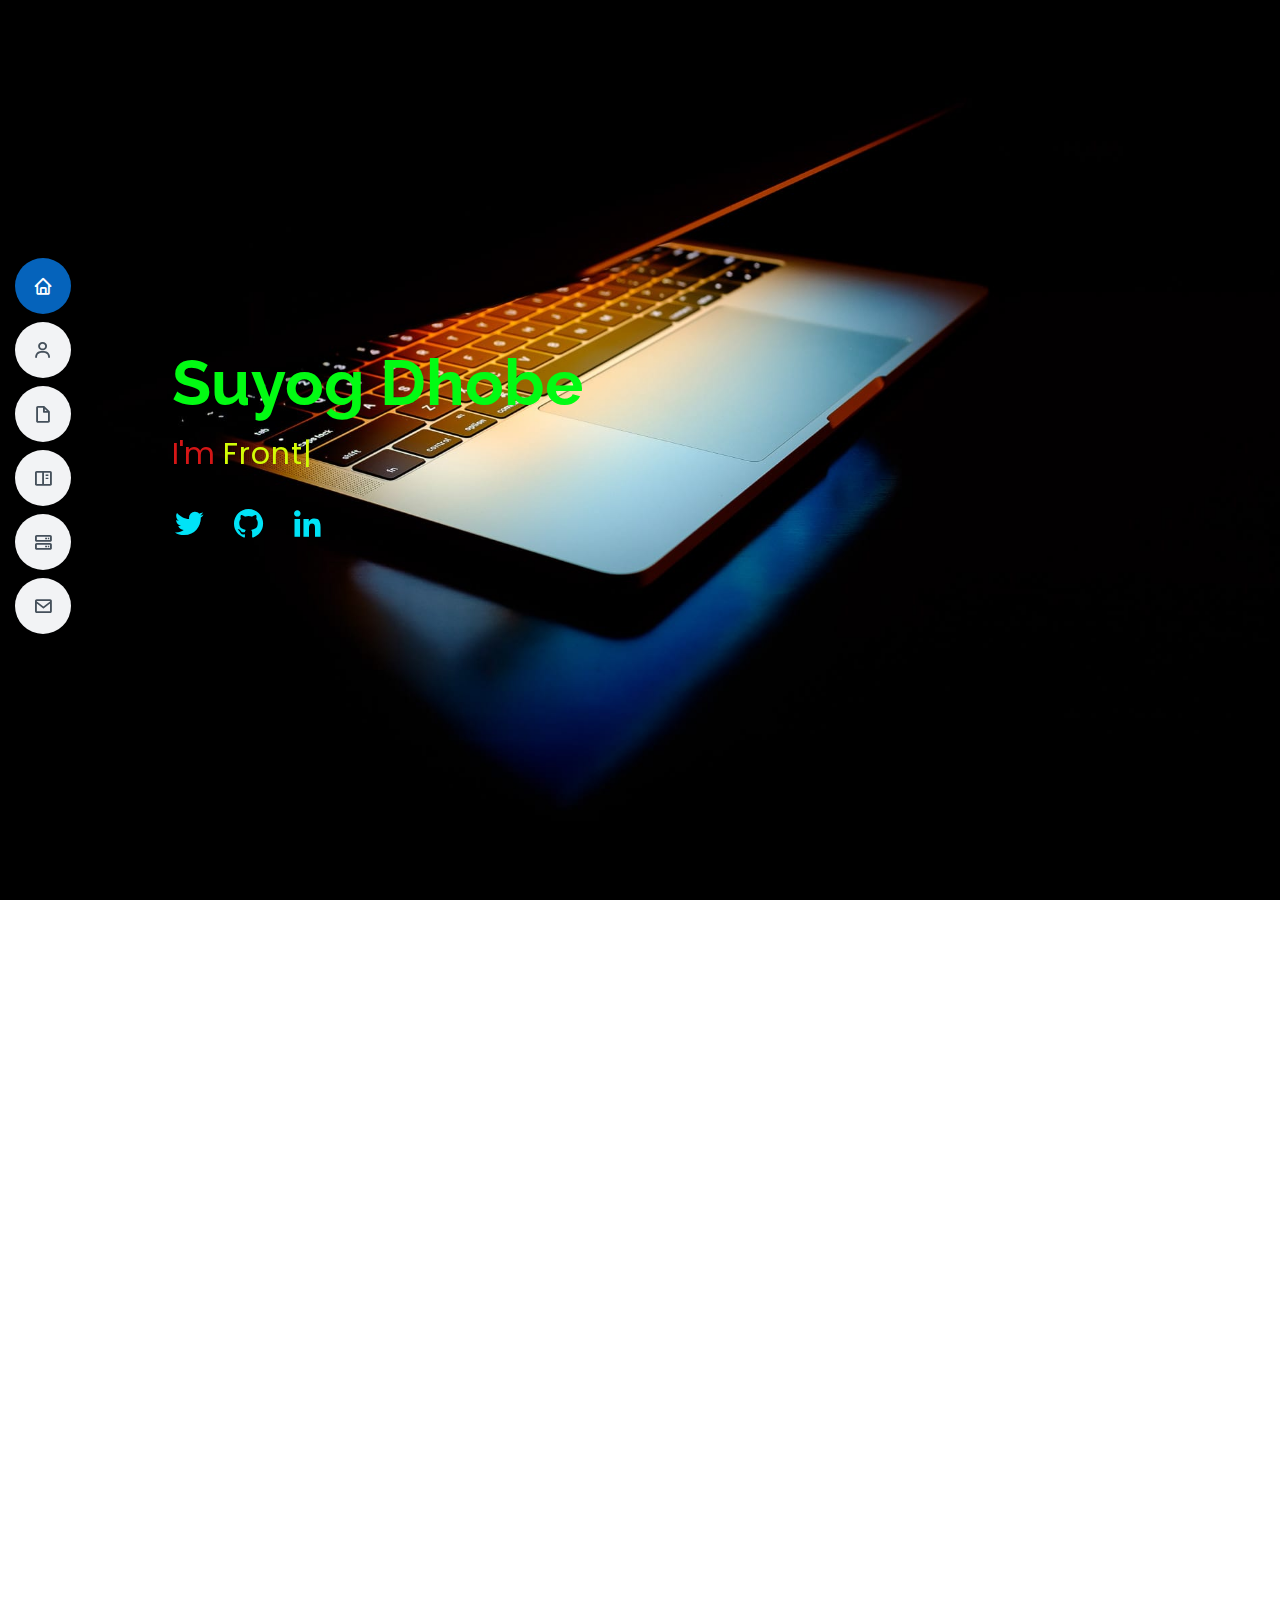
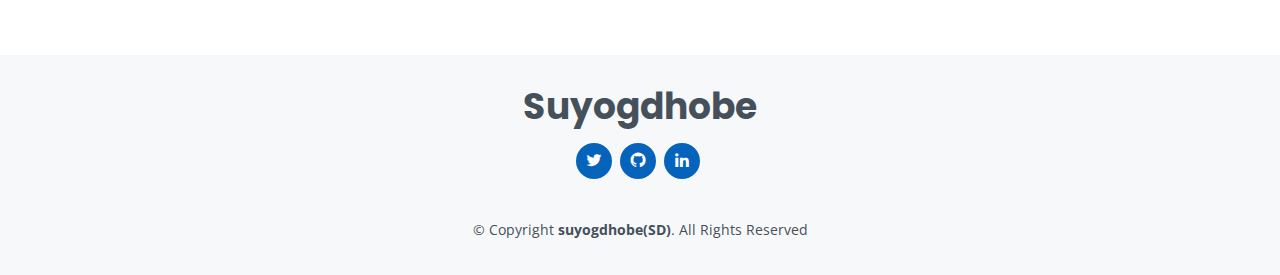
==== index.html @ 64a92c63 "Add files via upload" ====
<!DOCTYPE html>
<html lang="en">

<head>
  <meta charset="utf-8">
  <meta content="width=device-width, initial-scale=1.0" name="viewport">
  <title>PortfolioWeb SUYOG DHOBE</title>
  <meta content="" name="description">
  <meta content="" name="keywords">
  <!-- Favicons -->
  <link href="/favicon_io/favicon.ico" rel="icon">
  <link href="assets/img/apple-touch-icon.png" rel="apple-touch-icon">
  <!-- Google Fonts -->
  <link href="https://fonts.googleapis.com/css?family=Open+Sans:300,300i,400,400i,600,600i,700,700i|Raleway:300,300i,400,400i,500,500i,600,600i,700,700i|Poppins:300,300i,400,400i,500,500i,600,600i,700,700i" rel="stylesheet">
  <!-- Vendor CSS Files -->
  <link href="assets/vendor/aos/aos.css" rel="stylesheet">
  <link href="assets/vendor/bootstrap/css/bootstrap.min.css" rel="stylesheet">
  <link href="assets/vendor/bootstrap-icons/bootstrap-icons.css" rel="stylesheet">
  <link href="assets/vendor/boxicons/css/boxicons.min.css" rel="stylesheet">
  <link href="assets/vendor/glightbox/css/glightbox.min.css" rel="stylesheet">
  <link href="assets/vendor/swiper/swiper-bundle.min.css" rel="stylesheet">
  <!-- Template Main CSS File -->
  <link href="assets/css/style.css" rel="stylesheet">

</head>

<body>

  <!-- ======= Mobile nav toggle button ======= -->
  <!-- <button type="button" class="mobile-nav-toggle d-xl-none"><i class="bi bi-list mobile-nav-toggle"></i></button> -->
  <i class="bi bi-list mobile-nav-toggle d-xl-none"></i>
  <!-- ======= Header ======= -->
  <header id="header" class="d-flex flex-column justify-content-center">

    <nav id="navbar" class="navbar nav-menu">
      <ul>
        <li><a href="#hero" class="nav-link scrollto active"><i class="bx bx-home"></i> <span>Home</span></a></li>
        <li><a href="#about" class="nav-link scrollto"><i class="bx bx-user"></i> <span>About</span></a></li>
        <li><a href="#resume" class="nav-link scrollto"><i class="bx bx-file-blank"></i> <span>Resume</span></a></li>
        <li><a href="#portfolio" class="nav-link scrollto"><i class="bx bx-book-content"></i> <span>Project</span></a></li>
        <li><a href="#services" class="nav-link scrollto"><i class="bx bx-server"></i> <span>Services</span></a></li>
        <li><a href="#contact" class="nav-link scrollto"><i class="bx bx-envelope"></i> <span>Contact</span></a></li>
      </ul>
    </nav><!-- .nav-menu -->

  </header><!-- End Header -->

  <!-- ======= Hero Section ======= -->
  <section id="hero" class="d-flex flex-column justify-content-center">
    <div class="container" data-aos="zoom-in" data-aos-delay="100">
      <h1>Suyog Dhobe</h1> 
      <p>I'm <span class="typed" data-typed-items="Front-end Web Developer,Web Designer"></span></p>
      <div class="social-links">
        <a href="https://twitter.com/DhobeSuyog" class="twitter" target="_blank"><i class="bx bxl-twitter" ></i></a>
        <a href="https://github.com/Suyogdhobe" class="facebook" target="_blank"><i class="bx bxl-github" ></i></a>
        <!-- <a href="#" class="instagram"><i class="bx bxl-instagram" target="_blank"></i></a> -->
        <!-- <a href="#" class="google-plus"><i class="bx bxl-skype"></i></a> -->
        <a href="https://www.linkedin.com/in/suyogdhobe/" class="linkedin" target="_blank"><i class="bx bxl-linkedin"></i></a>
      </div>
    </div>
  </section><!-- End Hero -->

  <main id="main">

    <!-- ======= About Section ======= -->
    <section id="about" class="about">
      <div class="container" data-aos="fade-up">

        <div class="section-title">
          <h2>About</h2>
          <p>Strong in design and integration with intuitive problem-solving skills. Proficient in JAVASCRIPT,PYTHON,HTML,CSS, and MYSQL. </p> <p>Passionate about implementing and launching new projects. Ability totranslate business requirements into technical solutions. Looking to start the career as an entry-levelsoftware engineer with a reputed firm driven by technology.</p>
        </div>
        
        <div class="row">
          <div class="col-lg-4">
            <img src="/assets/img/portfolio/IMG-20210224-WA0003.jpg" class="img-fluid" alt="img didnt load">
          </div>
          <div class="col-lg-8 pt-4 pt-lg-0 content">
            <h3>Front-end Web Developer.</h3>
          
            <div class="row">
              <div class="col-lg-6">
                <ul>
                 
                  <li><i class="bi bi-chevron-right"></i> <strong>Phone:</strong> <span>928 451 8889</span></li>
                  <li><i class="bi bi-chevron-right"></i> <strong>City:</strong> <span>kukatpally,Hyderabad</span></li>
                </ul>
              </div>
              <div class="col-lg-6">
                <ul>
                  
                  <li><i class="bi bi-chevron-right"></i> <strong>Degree:</strong> <span>BSC computers</span></li>
                  <li><i class="bi bi-chevron-right"></i> <strong>Email:</strong> <span>suyog.dhobe@gmail.com</span></li>
              
                </ul>
              </div>
            </div>
                      
            <p>Strong in design and integration with intuitive problem-solving skills. Proficient in JAVASCRIPT,PYTHON,HTML,CSS, and MYSQL. Passionate about implementing and launching new projects. Ability totranslate business requirements into technical solutions. Looking to start the career as an entry-level software Developer.</p>
          </div>
        </div>
      </div>
    </section><!-- End About Section -->

    <!-- ======= Skills Section ======= -->
    <section id="skills" class="skills section-bg">
      <div class="container" data-aos="fade-up">

        <div class="section-title">
          <h2>Skills</h2>
          <!-- <p>Magnam dolores commodi suscipit. Necessitatibus eius consequatur ex aliquid fuga eum quidem. Sit sint consectetur velit. Quisquam quos quisquam cupiditate. Et nemo qui impedit suscipit alias ea. Quia fugiat sit in iste officiis commodi quidem hic quas.</p> -->
        </div>

        <div class="row skills-content">

          <div class="col-lg-6">

            <div class="progress">
              <span class="skill">HTML <i class="val">99%</i></span>
              <div class="progress-bar-wrap">
                <div class="progress-bar" role="progressbar" aria-valuenow="99" aria-valuemin="0" aria-valuemax="100"></div>
              </div>
            </div>

            <div class="progress">
              <span class="skill">CSS <i class="val">80%</i></span>
              <div class="progress-bar-wrap">
                <div class="progress-bar" role="progressbar" aria-valuenow="80" aria-valuemin="0" aria-valuemax="100"></div>
              </div>
            </div>

            <div class="progress">
              <span class="skill">JavaScript <i class="val">75%</i></span>
              <div class="progress-bar-wrap">
                <div class="progress-bar" role="progressbar" aria-valuenow="75" aria-valuemin="0" aria-valuemax="100"></div>
              </div>
            </div>

            <div class="progress">
              <span class="skill">Bootstrap <i class="val">70%</i></span>
              <div class="progress-bar-wrap">
                <div class="progress-bar" role="progressbar" aria-valuenow="70" aria-valuemin="0" aria-valuemax="100"></div>
              </div>
            </div>


          </div>

          <div class="col-lg-6">

            <div class="progress">
              <span class="skill">Python <i class="val">70%</i></span>
              <div class="progress-bar-wrap">
                <div class="progress-bar" role="progressbar" aria-valuenow="70" aria-valuemin="0" aria-valuemax="100"></div>
              </div>
            </div>

            <div class="progress">
              <span class="skill">React js <i class="val">70%</i></span>
              <div class="progress-bar-wrap">
                <div class="progress-bar" role="progressbar" aria-valuenow="70" aria-valuemin="0" aria-valuemax="100"></div>
              </div>
            </div>

            <div class="progress">
              <span class="skill">Jquery <i class="val">70%</i></span>
              <div class="progress-bar-wrap">
                <div class="progress-bar" role="progressbar" aria-valuenow="70" aria-valuemin="0" aria-valuemax="100"></div>
              </div>
            </div>

            <div class="progress">
              <span class="skill">Mysql <i class="val">60%</i></span>
              <div class="progress-bar-wrap">
                <div class="progress-bar" role="progressbar" aria-valuenow="60" aria-valuemin="0" aria-valuemax="100"></div>
              </div>
            </div>

            
          </div>

        </div>

      </div>
    </section><!-- End Skills Section -->

    <!-- ======= Resume Section ======= -->
    <section id="resume" class="resume">
      <div class="container" data-aos="fade-up">

        <div class="section-title">
          <h2>Resume</h2>
          
          <p></p><!-- <p>Magnam dolores commodi suscipit. Necessitatibus eius consequatur ex aliquid fuga eum quidem. Sit sint consectetur velit. Quisquam quos quisquam cupiditate. Et nemo qui impedit suscipit alias ea. Quia fugiat sit in iste officiis commodi quidem hic quas.</p> -->
        </div>

        <div class="row">
          <div class="col-lg-6">
            <h3 class="resume-title">Sumary</h3>
            <div class="resume-item pb-0">
              <!-- <h4>Brandon Johnson</h4> -->
              <p><em>Strong in design and integration with intuitive problem-solving skills. Proficient in JAVASCRIPT,PYTHON,HTML,CSS, and MYSQL. Passionate about implementing and launching new projects. Ability totranslate business requirements into technical solutions. Looking to start the career as an entry-levelsoftware engineer with a reputed firm driven by technology.</em></p>
              <ul>
                <li>Currently:-kukatpally</li>
                <li>9284518889</li>
                <li>suyog.dhobe@mail.com</li>
              </ul>
            </div>

            <h3 class="resume-title">Education</h3>
            <div class="resume-item">
              <h4>Bachelor of science &amp; computer science</h4>
              <h5>2018 - 2021</h5>
              <p><em>Rastrasant Tukadoji maharaj nagpur univarsity,Nagpur,INDIA</em></p>
              <!-- <p>Qui deserunt veniam. Et sed aliquam labore tempore sed quisquam iusto autem sit. Ea vero voluptatum qui ut dignissimos deleniti nerada porti sand markend</p> -->
            </div>
            <div class="resume-item">
              <h4>Certifiaction cource &amp; Full-stak web development</h4>
              <h5>current-2022</h5>
              <p><em>Social-prachar Institute of hyderabad,</em></p>
              <!-- <p>Quia nobis sequi est occaecati aut. Repudiandae et iusto quae reiciendis et quis Eius vel ratione eius unde vitae rerum voluptates asperiores voluptatem Earum molestiae consequatur neque etlon sader mart dila</p> -->
            </div>
          </div>
          <div class="col-lg-6">
            <h3 class="resume-title">Experience</h3>
            <div class="resume-item">
              <h4>full-stack web development-certification</h4>
              <h5>2022 - Present</h5>
              <p><em></em></p>
              <ul>
                <li>During the Full-stack web Development course, I learned and took the hands-on experienceon
                  Front-end technologies and Back-end technology.</li>
                  <li>Learned how websites work from server-side to client-side and the methodology behind it.</li>
                  <li>Developed 5+ projects and many more small projects that solve customers problems.</li>
                  <li>Develop and deploy all main and minor projects on the git repository.</li>
                  <li>Github:-link:- https://github.com/Suyogdhobe</li>
                
              </ul>
            </div>
            <div class="resume-item">
              <h4>projects</h4>
              <!-- <h5>2017 - 2022</h5> -->
              <p><em>Portfolio website</em></p>
              <ul>
                <li>Provides professional information about an individual or a company and presents a showcaseof their work. using HTML ,CSS ,JAVASCRIPT ,bootstrap ,jQuery
                  created responsive website.</li>
                <li>Other projects
                  :-landing pages, gym website, calculator, to-do list, digital/analog clock</li>
                </ul>
            </div>
          </div>
        </div>

      </div>
    </section><!-- End Resume Section -->

    <!-- ======= Portfolio Section ======= -->
    <section id="portfolio" class="portfolio section-bg">
      <div class="container" data-aos="fade-up">

        <div class="section-title">
          <h2>Project</h2>
          <!-- <p>Magnam dolores commodi suscipit. Necessitatibus eius consequatur ex aliquid fuga eum quidem. Sit sint consectetur velit. Quisquam quos quisquam cupiditate. Et nemo qui impedit suscipit alias ea. Quia fugiat sit in iste officiis commodi quidem hic quas.</p> -->
        </div>

        <!-- <div class="row">
          <div class="col-lg-12 d-flex justify-content-center" data-aos="fade-up" data-aos-delay="100">
            <ul id="portfolio-flters">
              <li data-filter="*" class="filter-active">All</li>
              <li data-filter=".filter-app">App</li>
              <li data-filter=".filter-card">Card</li>
              <li data-filter=".filter-web">Web</li>
            </ul>
          </div>
        </div> -->

        <div class="row portfolio-container" data-aos="fade-up" data-aos-delay="200">

          <div class="col-lg-4 col-md-6 portfolio-item filter-app">
            <div class="portfolio-wrap">
              <img src="/assets/img/portfolio/clockk.gif" class="img-fluid" alt="">
              <pre>
                
              </pre>
              <div class="portfolio-info">
                <h4>Analog clock</h4>
                <!-- <p>App</p> -->
                <div class="portfolio-links">
                  
                  <!-- <a href="assets/img/portfolio/portfolio-.jpg" data-gallery="portfolioGallery" class="portfolio-lightbox" title="App 1"><i class="bx bx-plus"></i></a> -->
                  <a href="portfolio-details.html" class="portfolio-details-lightbox" data-glightbox="type: external" title="Portfolio Details"><i class="bx bx-link"></i></a>
                </div>
              </div>
            </div>
          </div>

          <div class="col-lg-4 col-md-6 portfolio-item filter-web">
            <div class="portfolio-wrap">
              <img src="/assets/img/portfolio/images.png" class="img-fluid" alt="">
              <div class="portfolio-info">
                <h4>DIGITAL clock</h4>
                <!-- <p>Web</p> -->
                <div class="portfolio-links">
                 
                </div>
              </div>
            </div>
          </div>

          <!-- <div class="col-lg-4 col-md-6 portfolio-item filter-app">
            <div class="portfolio-wrap">
              <img src="assets/img/portfolio/portfolio-3.jpg" class="img-fluid" alt="">
              <div class="portfolio-info">
                <h4>App 2</h4>
                 <p>App</p> -->
                <!-- <div class="portfolio-links"> -->
                  <!-- <a href="assets/img/portfolio/portfolio-3.jpg" data-gallery="portfolioGallery" class="portfolio-lightbox" title="App 2"><i class="bx bx-plus"></i></a> -->
                  <!-- <a href="portfolio-details.html" class="portfolio-details-lightbox" data-glightbox="type: external" title="Portfolio Details"><i class="bx bx-link"></i></a> -->
                <!-- </div>
              </div>
            </div>
          </div> -->

          
          <!-- <div class="col-lg-4 col-md-6 portfolio-item filter-web">
            <div class="portfolio-wrap">
              <img src="assets/img/portfolio/portfolio-9.jpg" class="img-fluid" alt="">
              <div class="portfolio-info">
                <h4>Web 3</h4>
                < <p>Web</p> -->
                <!-- <div class="portfolio-links"> -->
                  <!-- <a href="assets/img/portfolio/portfolio-9.jpg" data-gallery="portfolioGallery" class="portfolio-lightbox" title="Web 3"><i class="bx bx-plus"></i></a> -->
                  <!-- <a href="portfolio-details.html" class="portfolio-details-lightbox" data-glightbox="type: external" title="Portfolio Details"><i class="bx bx-link"></i></a> -->
                <!-- </div>
              </div>
            </div>
          </div> --> 

        </div>

      </div>
    </section><!-- End Portfolio Section -->

    <!-- ======= Services Section ======= -->
    <section id="services" class="services">
      <div class="container" data-aos="fade-up">

        <div class="section-title">
          <h2>Services</h2>
          <p>Get build your responsive website upgrade your business by online presence</p>
          <!-- <p>Magnam dolores commodi suscipit. Necessitatibus eius consequatur ex aliquid fuga eum quidem. Sit sint consectetur velit. Quisquam quos quisquam cupiditate. Et nemo qui impedit suscipit alias ea. Quia fugiat sit in iste officiis commodi quidem hic quas.</p> -->
        </div>

        <div class="row">

          <div class="col-lg-6 col-md-6 d-flex align-items-stretch" data-aos="zoom-in" data-aos-delay="100">
            <div class="icon-box iconbox-blue">
              <div class="icon">
                <svg width="100" height="100" viewBox="0 0 600 600" xmlns="http://www.w3.org/2000/svg">
                  <path stroke="none" stroke-width="0" fill="#f5f5f5" d="M300,521.0016835830174C376.1290562159157,517.8887921683347,466.0731472004068,529.7835943286574,510.70327084640275,468.03025145048787C554.3714126377745,407.6079735673963,508.03601936045806,328.9844924480964,491.2728898941984,256.3432110539036C474.5976632858925,184.082847569629,479.9380746630129,96.60480741107993,416.23090153303,58.64404602377083C348.86323505073057,18.502131276798302,261.93793281208167,40.57373210992963,193.5410806939664,78.93577620505333C130.42746243093433,114.334589627462,98.30271207620316,179.96522072025542,76.75703585869454,249.04625023123273C51.97151888228291,328.5150500222984,13.704378332031375,421.85034740162234,66.52175969318436,486.19268352777647C119.04800174914682,550.1803526380478,217.28368757567262,524.383925680826,300,521.0016835830174"></path>
                </svg>
                <i class="bx bxl-dribbble"></i>
              </div>
              <h4><a href="">E-Commerce</a></h4>
              <p>website that allows you to buy and sell tangible goods, digital products or services online.</p>
            </div>
          </div>

          <div class="col-lg-6 col-md-6 d-flex align-items-stretch mt-4 mt-md-0" data-aos="zoom-in" data-aos-delay="200">
            <div class="icon-box iconbox-orange ">
              <div class="icon">
                <svg width="100" height="100" viewBox="0 0 600 600" xmlns="http://www.w3.org/2000/svg">
                  <path stroke="none" stroke-width="0" fill="#f5f5f5" d="M300,582.0697525312426C382.5290701553225,586.8405444964366,449.9789794690241,525.3245884688669,502.5850820975895,461.55621195738473C556.606425686781,396.0723002908107,615.8543463187945,314.28637112970534,586.6730223649479,234.56875336149918C558.9533121215079,158.8439757836574,454.9685369536778,164.00468322053177,381.49747125262974,130.76875717737553C312.15926192815925,99.40240125094834,248.97055460311594,18.661163978235184,179.8680185752513,50.54337015887873C110.5421016452524,82.52863877960104,119.82277516462835,180.83849132639028,109.12597500060166,256.43424936330496C100.08760227029461,320.3096726198365,92.17705696193138,384.0621239912766,124.79988738764834,439.7174275375508C164.83382741302287,508.01625554203684,220.96474134820875,577.5009287672846,300,582.0697525312426"></path>
                </svg>
                <i class="bx bx-file"></i>
              </div>
              <h4><a href="">Responsive Design</a></h4>
              <p>Responsive web design (RWD) is a web development approach that creates dynamic changes to the appearance of a website, depending on the screen size and orientation of the device being used to view it.</p>
            </div>
          </div>

         
          
        </div> 

      </div>
    </section>
   

    <!-- ======= Contact Section ======= -->
    <section id="contact" class="contact">
      <div class="container" data-aos="fade-up">

        <div class="section-title">
          <h2>Contact</h2>
        </div>

        <div class="row mt-1">

          <div class="col-lg-4">
            <div class="info">
              <div class="address">
                <i class="bi bi-geo-alt"></i>
                <h4>Location:</h4>
                <p>kukadpally,hyderabad</p>
              </div>

              <div class="email">
                <i class="bi bi-envelope"></i>
                <h4>Email:</h4>
                <p>suyog.dhobe@gmail.com</p>
              </div>

              <div class="phone">
                <i class="bi bi-phone"></i>
                <h4>Call:</h4>
                <p>9284518889</p>
              </div>

            </div>

          </div>

          <div class="col-lg-8 mt-5 mt-lg-0">

            <form action="forms/contact.php" method="post" role="form" class="php-email-form">
              <div class="row">
                <div class="col-md-6 form-group">
                  <input type="text" name="name" class="form-control" id="name" placeholder="Your Name" required>
                </div>
                <div class="col-md-6 form-group mt-3 mt-md-0">
                  <input type="email" class="form-control" name="email" id="email" placeholder="Your Email" required>
                </div>
              </div>
              <div class="form-group mt-3">
                <input type="text" class="form-control" name="subject" id="subject" placeholder="Subject" required>
              </div>
              <div class="form-group mt-3">
                <textarea class="form-control" name="message" rows="5" placeholder="Message" required></textarea>
              </div>
              <div class="my-3">
                <div class="loading">Loading</div>
                <div class="error-message"></div>
                <div class="sent-message">Your message has been sent. Thank you!</div>
              </div>
              <div class="text-center"><button type="submit" onclick="sd()">submit</button></div>
            </form>

          </div>

        </div>

      </div>
    </section><!-- End Contact Section -->

  </main><!-- End #main -->

  <!-- ======= Footer ======= -->
  <footer id="footer">
    <div class="container">
      <h3>Suyogdhobe</h3>
      
      <div class="social-links">
        <a href="https://twitter.com/DhobeSuyog" class="twitter" target="_blank"><i class="bx bxl-twitter" ></i></a>
        <a href="https://github.com/Suyogdhobe" class="facebook"  target="_blank"><i class="bx bxl-github"></i></a>
        <!-- <a href="#" class="instagram"><i class="bx bxl-instagram" target="_blank"></i></a> -->
        <!-- <a href="#" class="google-plus"><i class="bx bxl-skype"></i></a> -->
        <a href="https://www.linkedin.com/in/suyogdhobe/" class="linkedin" target="_blank"><i class="bx bxl-linkedin"></i></a>
      </div>
      <div class="copyright">
        &copy; Copyright <strong><span>suyogdhobe(SD)</span></strong>. All Rights Reserved
      </div>
     
    </div>
  </footer><!-- End Footer -->

  <div id="preloader"></div>
  <a href="#" class="back-to-top d-flex align-items-center justify-content-center"><i class="bi bi-arrow-up-short"></i></a>

  <!-- Vendor JS Files -->
  <script src="assets/vendor/purecounter/purecounter.js"></script>
  <script src="assets/vendor/aos/aos.js"></script>
  <script src="assets/vendor/bootstrap/js/bootstrap.bundle.min.js"></script>
  <script src="assets/vendor/glightbox/js/glightbox.min.js"></script>
  <script src="assets/vendor/isotope-layout/isotope.pkgd.min.js"></script>
  <script src="assets/vendor/swiper/swiper-bundle.min.js"></script>
  <script src="assets/vendor/typed.js/typed.min.js"></script>
  <script src="assets/vendor/waypoints/noframework.waypoints.js"></script>
  
  <!-- Template Main JS File -->
  <script src="assets/js/main.js"></script>

</body>

</html>
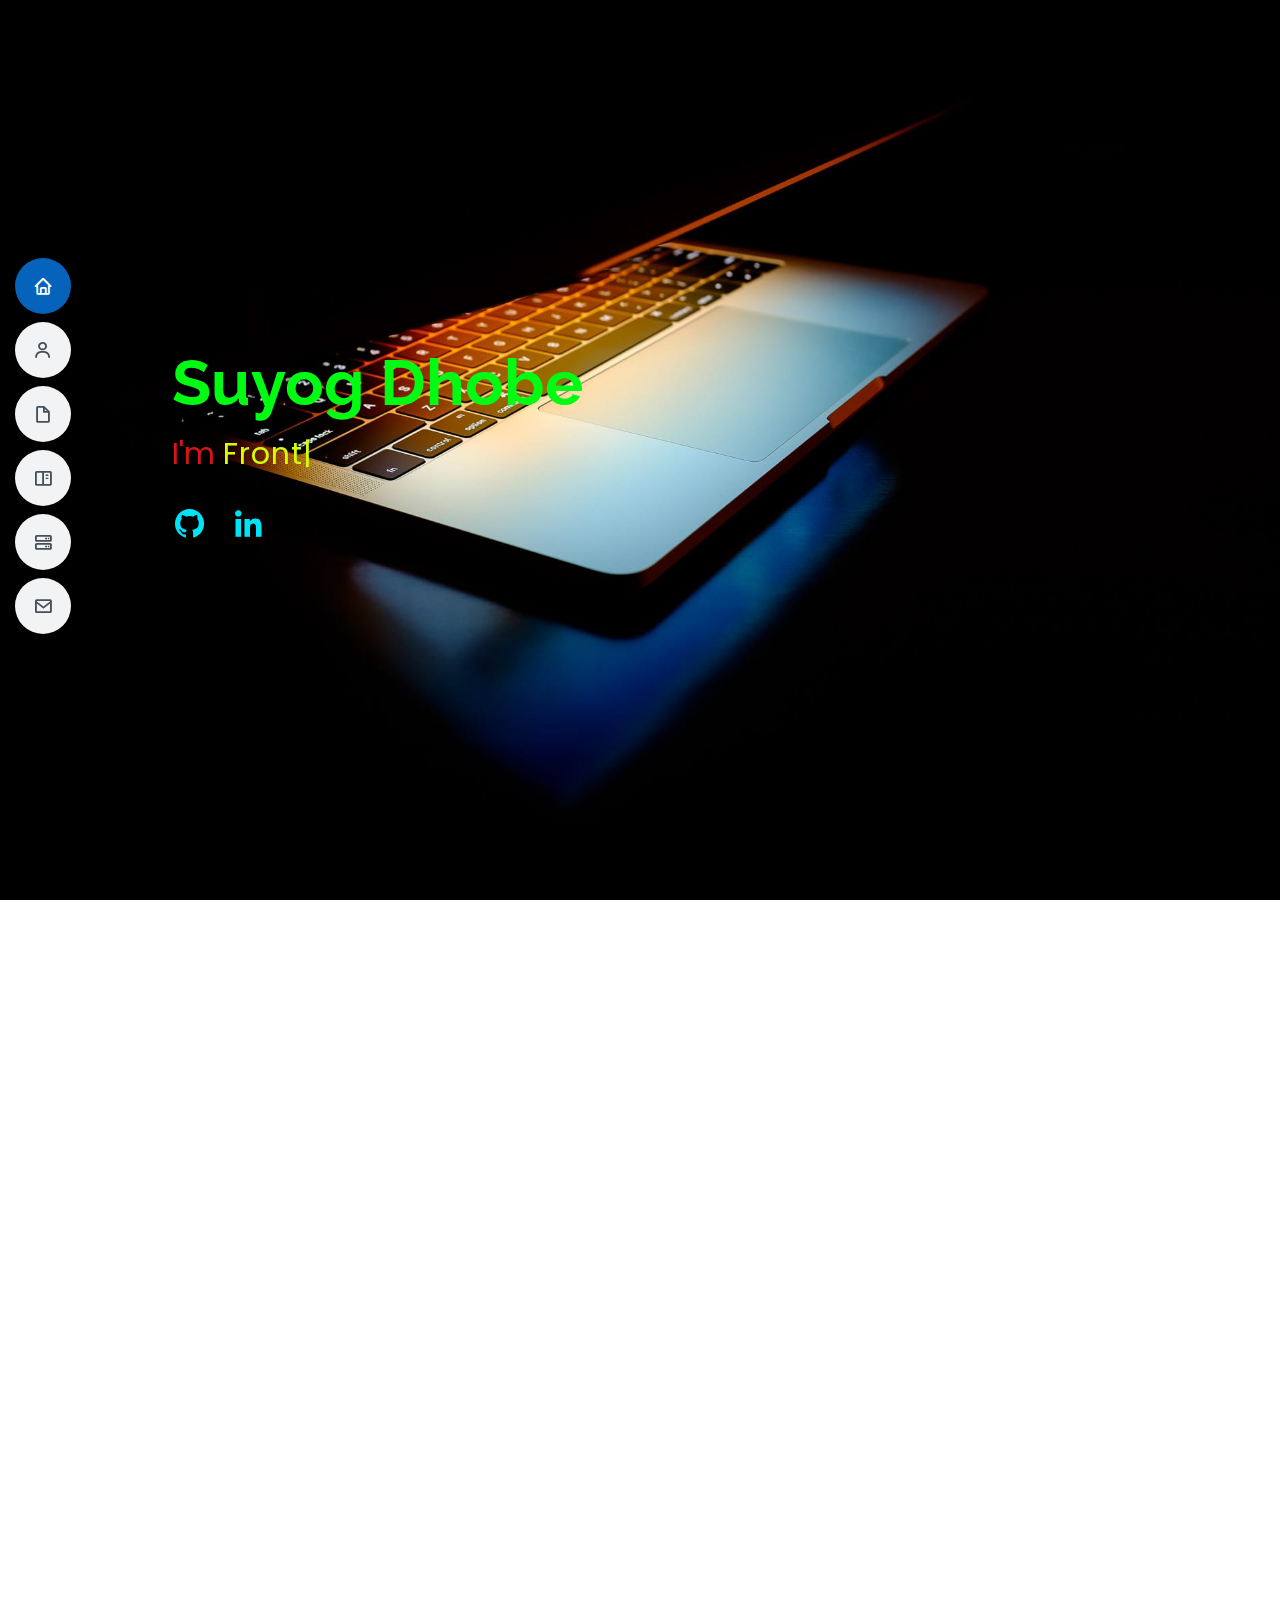
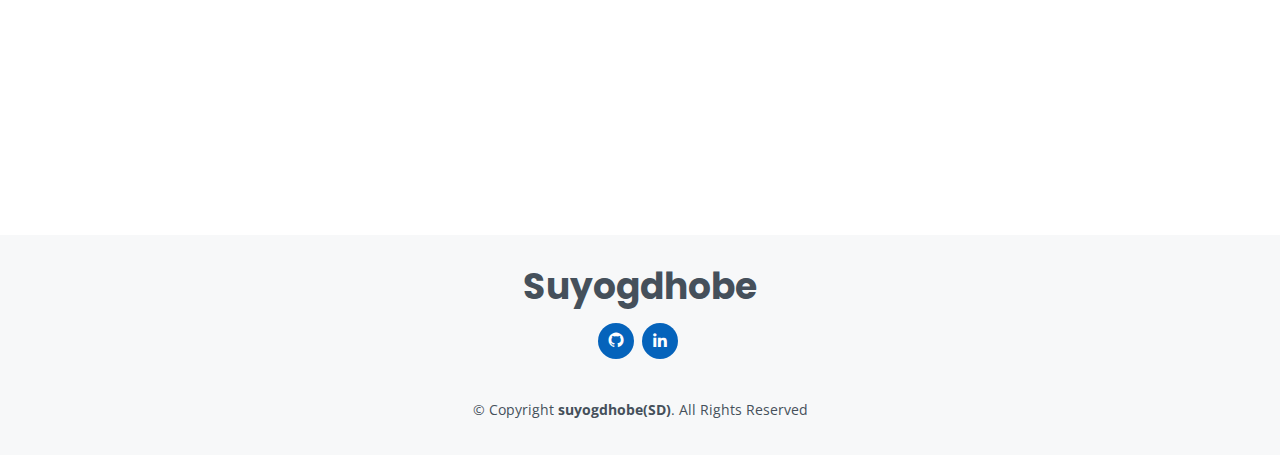
==== commit b39e150a: "Add files via upload" ====
--- a/index.html
+++ b/index.html
@@ -21,7 +21,7 @@
   <link href="assets/vendor/swiper/swiper-bundle.min.css" rel="stylesheet">
   <!-- Template Main CSS File -->
   <link href="assets/css/style.css" rel="stylesheet">
-
+  <script src="script.js"></script>
 </head>
 
 <body>
@@ -51,7 +51,7 @@
       <h1>Suyog Dhobe</h1> 
       <p>I'm <span class="typed" data-typed-items="Front-end Web Developer,Web Designer"></span></p>
       <div class="social-links">
-        <a href="https://twitter.com/DhobeSuyog" class="twitter" target="_blank"><i class="bx bxl-twitter" ></i></a>
+        
         <a href="https://github.com/Suyogdhobe" class="facebook" target="_blank"><i class="bx bxl-github" ></i></a>
         <!-- <a href="#" class="instagram"><i class="bx bxl-instagram" target="_blank"></i></a> -->
         <!-- <a href="#" class="google-plus"><i class="bx bxl-skype"></i></a> -->
@@ -116,68 +116,41 @@
           <div class="col-lg-6">
 
             <div class="progress">
-              <span class="skill">HTML <i class="val">99%</i></span>
-              <div class="progress-bar-wrap">
-                <div class="progress-bar" role="progressbar" aria-valuenow="99" aria-valuemin="0" aria-valuemax="100"></div>
-              </div>
-            </div>
-
-            <div class="progress">
-              <span class="skill">CSS <i class="val">80%</i></span>
-              <div class="progress-bar-wrap">
-                <div class="progress-bar" role="progressbar" aria-valuenow="80" aria-valuemin="0" aria-valuemax="100"></div>
-              </div>
-            </div>
-
-            <div class="progress">
-              <span class="skill">JavaScript <i class="val">75%</i></span>
-              <div class="progress-bar-wrap">
-                <div class="progress-bar" role="progressbar" aria-valuenow="75" aria-valuemin="0" aria-valuemax="100"></div>
-              </div>
-            </div>
-
-            <div class="progress">
-              <span class="skill">Bootstrap <i class="val">70%</i></span>
-              <div class="progress-bar-wrap">
-                <div class="progress-bar" role="progressbar" aria-valuenow="70" aria-valuemin="0" aria-valuemax="100"></div>
-              </div>
-            </div>
-
-
-          </div>
-
-          <div class="col-lg-6">
-
-            <div class="progress">
-              <span class="skill">Python <i class="val">70%</i></span>
-              <div class="progress-bar-wrap">
-                <div class="progress-bar" role="progressbar" aria-valuenow="70" aria-valuemin="0" aria-valuemax="100"></div>
-              </div>
-            </div>
-
-            <div class="progress">
-              <span class="skill">React js <i class="val">70%</i></span>
-              <div class="progress-bar-wrap">
-                <div class="progress-bar" role="progressbar" aria-valuenow="70" aria-valuemin="0" aria-valuemax="100"></div>
-              </div>
-            </div>
-
-            <div class="progress">
-              <span class="skill">Jquery <i class="val">70%</i></span>
-              <div class="progress-bar-wrap">
-                <div class="progress-bar" role="progressbar" aria-valuenow="70" aria-valuemin="0" aria-valuemax="100"></div>
-              </div>
-            </div>
-
-            <div class="progress">
-              <span class="skill">Mysql <i class="val">60%</i></span>
-              <div class="progress-bar-wrap">
-                <div class="progress-bar" role="progressbar" aria-valuenow="60" aria-valuemin="0" aria-valuemax="100"></div>
-              </div>
-            </div>
-
+              <span class="skill">Flutter<i class="val"></i></span>
+             
+            </div>
+            <div class="progress">
+              <span class="skill">Dart<i class="val"></i></span>
+             
+            </div>
+            <div class="progress">
+              <span class="skill">Firbase<i class="val"></i></span>
+             
+            </div>
+            <div class="progress">
+              <span class="skill">HTML<i class="val"></i></span>
+             
+            </div>
+
+            <div class="progress">
+              <span class="skill">CSS <i class="val"></i></span>
+             
+            </div>
+
+            <div class="progress">
+              <span class="skill">JavaScript <i class="val"></i></span>
+             
+            </div>
+
+            <div class="progress">
+              <span class="skill">Bootstrap <i class="val"></i></span>
             
-          </div>
+            </div>
+
+
+          </div>
+
+          
 
         </div>
 
@@ -408,8 +381,18 @@
               <div class="email">
                 <i class="bi bi-envelope"></i>
                 <h4>Email:</h4>
-                <p>suyog.dhobe@gmail.com</p>
-              </div>
+                <p>
+                  <a id="email-link" href="javascript:void(0)">suyog.dhobe@gmail.com</a>
+                </p>
+              </div>
+              
+              <script>
+                // Redirect to Gmail account on click
+                document.getElementById("email-link").addEventListener("click", function () {
+                  window.location.href = "mailto:suyog.dhobe@gmail.com";
+                });
+              </script>
+              
 
               <div class="phone">
                 <i class="bi bi-phone"></i>
@@ -424,6 +407,7 @@
           <div class="col-lg-8 mt-5 mt-lg-0">
 
             <form action="forms/contact.php" method="post" role="form" class="php-email-form">
+
               <div class="row">
                 <div class="col-md-6 form-group">
                   <input type="text" name="name" class="form-control" id="name" placeholder="Your Name" required>
@@ -461,7 +445,7 @@
       <h3>Suyogdhobe</h3>
       
       <div class="social-links">
-        <a href="https://twitter.com/DhobeSuyog" class="twitter" target="_blank"><i class="bx bxl-twitter" ></i></a>
+      
         <a href="https://github.com/Suyogdhobe" class="facebook"  target="_blank"><i class="bx bxl-github"></i></a>
         <!-- <a href="#" class="instagram"><i class="bx bxl-instagram" target="_blank"></i></a> -->
         <!-- <a href="#" class="google-plus"><i class="bx bxl-skype"></i></a> -->
